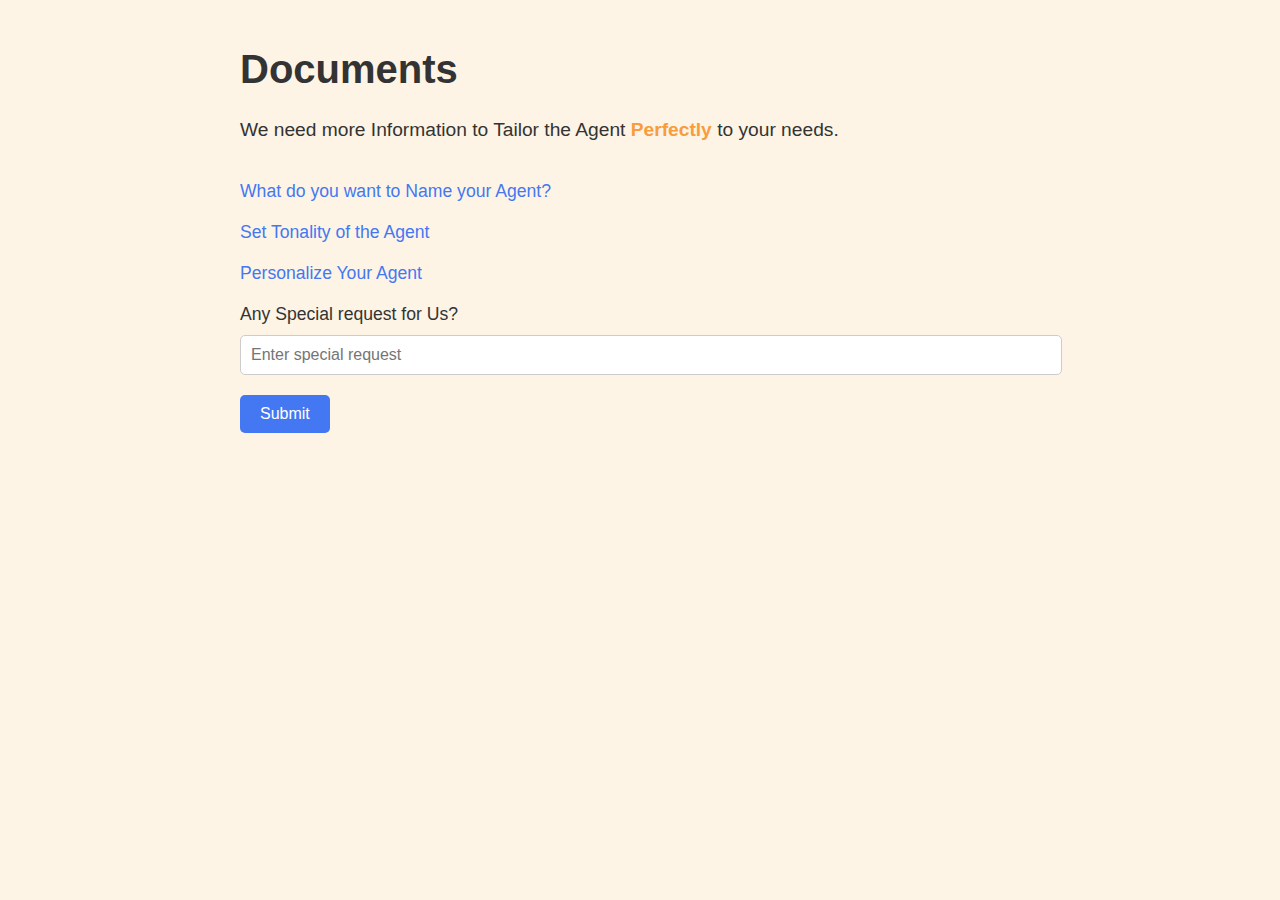
==== form.html @ bf3f5355 "alah hu akhbar" ====
<!-- <!DOCTYPE html>
<html lang="en">

<head>
    <meta charset="UTF-8">
    <meta name="viewport" content="width=device-width, initial-scale=1.0">
    <title>Conversify Form</title>
    <link href="https://fonts.googleapis.com/css2?family=Quicksand:wght@300;400;500;600;700&display=swap"
        rel="stylesheet">
    <link href="https://fonts.googleapis.com/css2?family=Nunito:ital,wght@0,200..1000;1,200..1000&display=swap"
        rel="stylesheet">
    <link rel="stylesheet" href="form.css">
</head>

<body>
    <section class="page1">

    </section>
</body>

</html>
 -->

<!DOCTYPE html>
<html lang="en">
<head>
    <meta charset="UTF-8">
    <meta name="viewport" content="width=device-width, initial-scale=1.0">
    <title>Conversify Form</title>
    <link href="https://fonts.googleapis.com/css2?family=Quicksand:wght@300;400;500;600;700&display=swap"
        rel="stylesheet">
    <link href="https://fonts.googleapis.com/css2?family=Nunito:ital,wght@0,200..1000;1,200..1000&display=swap"
        rel="stylesheet">
    <link rel="stylesheet" href="form.css">
</head>
<body>
    <div class="container">
        <h1>Documents</h1>
        <p>We need more Information to Tailor the Agent <span class="highlight">Perfectly</span> to your needs.</p>

        <div class="form-group">
            <label for="agent-name" class="blue-text" onclick="toggleInput('name-input')">What do you want to <span>Name your Agent?</span></label>
            <input type="text" id="name-input" class="hidden" placeholder="Enter agent name">
        </div>

        <div class="form-group">
            <label for="agent-tone" class="blue-text" onclick="toggleInput('tone-input')">Set Tonality of the Agent</label>
            <input type="text" id="tone-input" class="hidden" placeholder="Enter agent tone">
        </div>

        <div class="form-group">
            <label for="personalize-agent" class="blue-text" onclick="toggleInput('personalize-input')">Personalize Your Agent</label>
            <input type="text" id="personalize-input" class="hidden" placeholder="Enter agent personalization">
        </div>

        <div class="form-group">
            <label for="special-request">Any Special request for Us?</label>
            <input type="text" id="special-request" placeholder="Enter special request">
        </div>

        <button type="submit" class="submit-btn">Submit</button>
    </div>

    <script>
        function toggleInput(id) {
            const inputField = document.getElementById(id);
            inputField.classList.toggle('hidden');
        }
    </script>
</body>
</html>
---- form.css ----
:root {
    --navy: #203162;
    --light-blue: #86c2f8;
    --yellow: #ffc610;
    --orange: #ff9839;
    --green: #00a289;
    --peach: #ffe3c9;
    --sky: #c3dbf1;
}
body {
    font-family: 'Arial', sans-serif;
    background-color: #fdf4e5;
    color: #333;
    margin: 0;
    padding: 0;
}

.container {
    width: 80%;
    max-width: 800px;
    margin: 0 auto;
    padding: 20px;
}

h1 {
    font-size: 2.5em;
    color: #333;
}

p {
    font-size: 1.2em;
    margin-bottom: 40px;
}

.highlight {
    color: #f89c3d;
    font-weight: bold;
}

.form-group {
    margin-bottom: 20px;
}

label {
    font-size: 1.1em;
    display: block;
    margin-bottom: 10px;
}

input[type="text"] {
    width: 100%;
    padding: 10px;
    font-size: 1em;
    border: 1px solid #ccc;
    border-radius: 5px;
}

input.hidden {
    display: none;
}

.blue-text {
    color: #4478f2;
    cursor: pointer;
}

.blue-text:hover {
    text-decoration: underline;
}

button.submit-btn {
    padding: 10px 20px;
    background-color: #4478f2;
    color: white;
    font-size: 1em;
    border: none;
    border-radius: 5px;
    cursor: pointer;
}

button.submit-btn:hover {
    background-color: #365bb2;
}
---- form.css ----
:root {
    --navy: #203162;
    --light-blue: #86c2f8;
    --yellow: #ffc610;
    --orange: #ff9839;
    --green: #00a289;
    --peach: #ffe3c9;
    --sky: #c3dbf1;
}
body {
    font-family: 'Arial', sans-serif;
    background-color: #fdf4e5;
    color: #333;
    margin: 0;
    padding: 0;
}

.container {
    width: 80%;
    max-width: 800px;
    margin: 0 auto;
    padding: 20px;
}

h1 {
    font-size: 2.5em;
    color: #333;
}

p {
    font-size: 1.2em;
    margin-bottom: 40px;
}

.highlight {
    color: #f89c3d;
    font-weight: bold;
}

.form-group {
    margin-bottom: 20px;
}

label {
    font-size: 1.1em;
    display: block;
    margin-bottom: 10px;
}

input[type="text"] {
    width: 100%;
    padding: 10px;
    font-size: 1em;
    border: 1px solid #ccc;
    border-radius: 5px;
}

input.hidden {
    display: none;
}

.blue-text {
    color: #4478f2;
    cursor: pointer;
}

.blue-text:hover {
    text-decoration: underline;
}

button.submit-btn {
    padding: 10px 20px;
    background-color: #4478f2;
    color: white;
    font-size: 1em;
    border: none;
    border-radius: 5px;
    cursor: pointer;
}

button.submit-btn:hover {
    background-color: #365bb2;
}
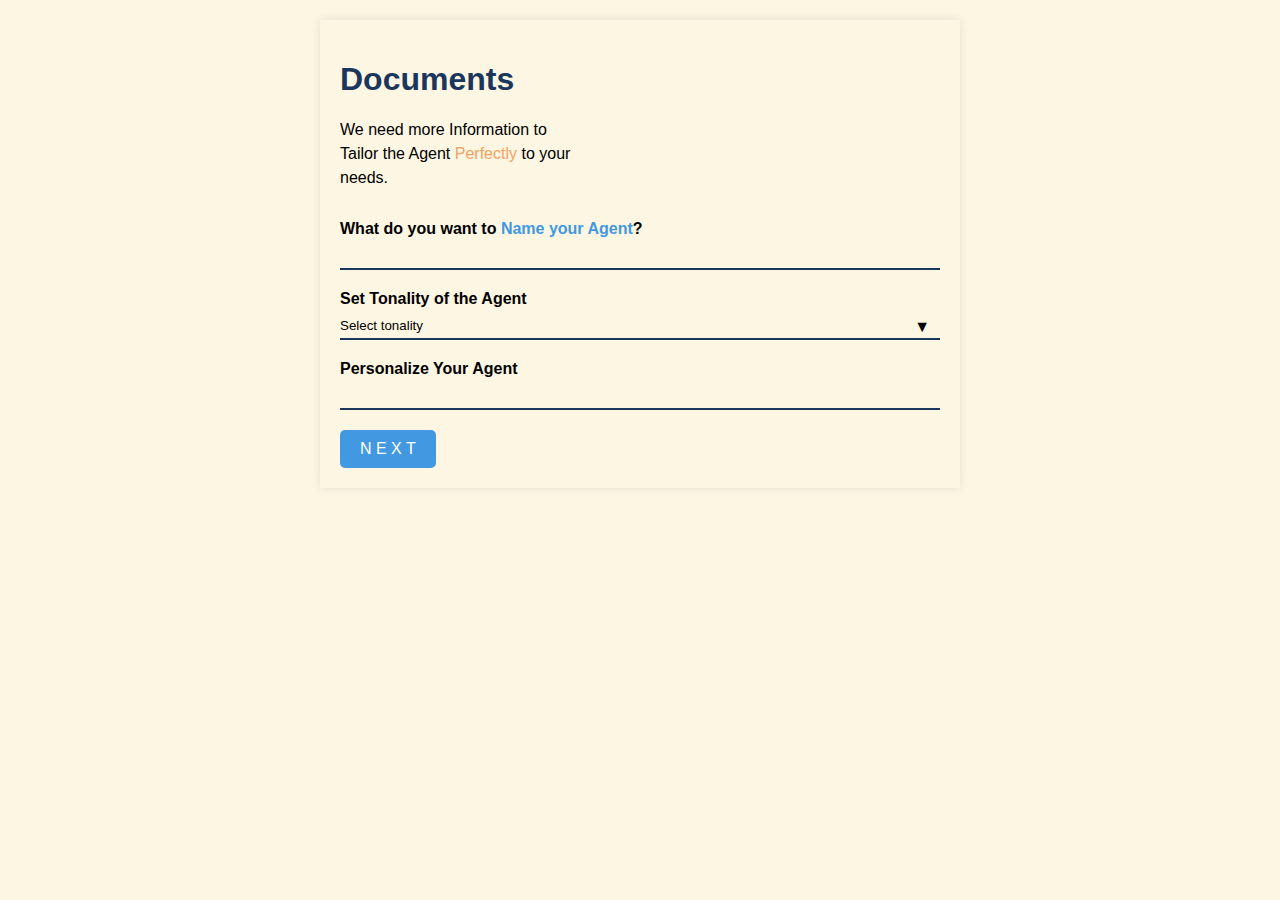
==== commit c73da70b: "wasas" ====
--- a/form.html
+++ b/form.html
@@ -1,71 +1,40 @@
-<!-- <!DOCTYPE html>
-<html lang="en">
-
-<head>
-    <meta charset="UTF-8">
-    <meta name="viewport" content="width=device-width, initial-scale=1.0">
-    <title>Conversify Form</title>
-    <link href="https://fonts.googleapis.com/css2?family=Quicksand:wght@300;400;500;600;700&display=swap"
-        rel="stylesheet">
-    <link href="https://fonts.googleapis.com/css2?family=Nunito:ital,wght@0,200..1000;1,200..1000&display=swap"
-        rel="stylesheet">
-    <link rel="stylesheet" href="form.css">
-</head>
-
-<body>
-    <section class="page1">
-
-    </section>
-</body>
-
-</html>
- -->
-
 <!DOCTYPE html>
 <html lang="en">
 <head>
     <meta charset="UTF-8">
     <meta name="viewport" content="width=device-width, initial-scale=1.0">
-    <title>Conversify Form</title>
-    <link href="https://fonts.googleapis.com/css2?family=Quicksand:wght@300;400;500;600;700&display=swap"
-        rel="stylesheet">
-    <link href="https://fonts.googleapis.com/css2?family=Nunito:ital,wght@0,200..1000;1,200..1000&display=swap"
-        rel="stylesheet">
+    <title>Documents</title>
     <link rel="stylesheet" href="form.css">
 </head>
 <body>
     <div class="container">
         <h1>Documents</h1>
-        <p>We need more Information to Tailor the Agent <span class="highlight">Perfectly</span> to your needs.</p>
-
+        <p>We need more Information to<br>Tailor the Agent <span class="orange">Perfectly</span> to your<br>needs.</p>
+        
         <div class="form-group">
-            <label for="agent-name" class="blue-text" onclick="toggleInput('name-input')">What do you want to <span>Name your Agent?</span></label>
-            <input type="text" id="name-input" class="hidden" placeholder="Enter agent name">
+            <label for="agentName">What do you want to <span class="blue">Name your Agent</span>?</label>
+            <input type="text" id="agentName" class="input-underline">
         </div>
-
+        
         <div class="form-group">
-            <label for="agent-tone" class="blue-text" onclick="toggleInput('tone-input')">Set Tonality of the Agent</label>
-            <input type="text" id="tone-input" class="hidden" placeholder="Enter agent tone">
+            <label for="agentTonality" class="dropdown-label">Set Tonality of the Agent</label>
+            <div class="dropdown">
+                <select id="agentTonality" class="input-underline">
+                    <option value="">Select tonality</option>
+                </select>
+            </div>
         </div>
-
+        
         <div class="form-group">
-            <label for="personalize-agent" class="blue-text" onclick="toggleInput('personalize-input')">Personalize Your Agent</label>
-            <input type="text" id="personalize-input" class="hidden" placeholder="Enter agent personalization">
+            <label for="personalizeAgent">Personalize Your Agent</label>
+            <input type="text" id="personalizeAgent" class="input-underline">
         </div>
-
-        <div class="form-group">
-            <label for="special-request">Any Special request for Us?</label>
-            <input type="text" id="special-request" placeholder="Enter special request">
-        </div>
-
-        <button type="submit" class="submit-btn">Submit</button>
+        
+        
+        
+        <button class="submit-btn">N E X T</button>
     </div>
 
-    <script>
-        function toggleInput(id) {
-            const inputField = document.getElementById(id);
-            inputField.classList.toggle('hidden');
-        }
-    </script>
+    <script src="script.js"></script>
 </body>
-</html>
+</html>--- a/form.css
+++ b/form.css
@@ -1,40 +1,35 @@
-:root {
-    --navy: #203162;
-    --light-blue: #86c2f8;
-    --yellow: #ffc610;
-    --orange: #ff9839;
-    --green: #00a289;
-    --peach: #ffe3c9;
-    --sky: #c3dbf1;
-}
 body {
-    font-family: 'Arial', sans-serif;
-    background-color: #fdf4e5;
-    color: #333;
+    font-family: Arial, sans-serif;
+    background-color: #fdf6e3;
     margin: 0;
-    padding: 0;
+    padding: 20px;
 }
 
 .container {
-    width: 80%;
-    max-width: 800px;
+    max-width: 600px;
     margin: 0 auto;
+    background-color: #fdf6e3;
     padding: 20px;
+    box-shadow: 0 0 10px rgba(0, 0, 0, 0.1);
 }
 
 h1 {
-    font-size: 2.5em;
-    color: #333;
+    color: #1a365d;
+    margin-bottom: 20px;
 }
 
 p {
-    font-size: 1.2em;
-    margin-bottom: 40px;
+    margin-bottom: 30px;
+    line-height: 1.5;
 }
 
-.highlight {
-    color: #f89c3d;
-    font-weight: bold;
+.orange {
+    color: #f4a261;
+}
+
+.blue {
+    color: #4299e1;
+    cursor: pointer;
 }
 
 .form-group {
@@ -42,42 +37,50 @@
 }
 
 label {
-    font-size: 1.1em;
     display: block;
-    margin-bottom: 10px;
+    margin-bottom: 5px;
+    font-weight: bold;
 }
 
-input[type="text"] {
+.input-underline {
     width: 100%;
-    padding: 10px;
-    font-size: 1em;
-    border: 1px solid #ccc;
-    border-radius: 5px;
+    padding: 5px 0;
+    border: none;
+    border-bottom: 2px solid #1a365d;
+    background-color: transparent;
+    outline: none;
 }
 
-input.hidden {
-    display: none;
+.dropdown {
+    position: relative;
 }
 
-.blue-text {
-    color: #4478f2;
-    cursor: pointer;
+.dropdown::after {
+    content: "▼";
+    position: absolute;
+    right: 10px;
+    top: 50%;
+    transform: translateY(-50%);
+    pointer-events: none;
 }
 
-.blue-text:hover {
-    text-decoration: underline;
+select.input-underline {
+    appearance: none;
+    -webkit-appearance: none;
+    -moz-appearance: none;
+    padding-right: 30px;
 }
 
-button.submit-btn {
+.submit-btn {
+    background-color: #4299e1;
+    color: white;
+    border: none;
     padding: 10px 20px;
-    background-color: #4478f2;
-    color: white;
-    font-size: 1em;
-    border: none;
+    cursor: pointer;
     border-radius: 5px;
-    cursor: pointer;
+    font-size: 16px;
 }
 
-button.submit-btn:hover {
-    background-color: #365bb2;
-}
+.submit-btn:hover {
+    background-color: #3182ce;
+}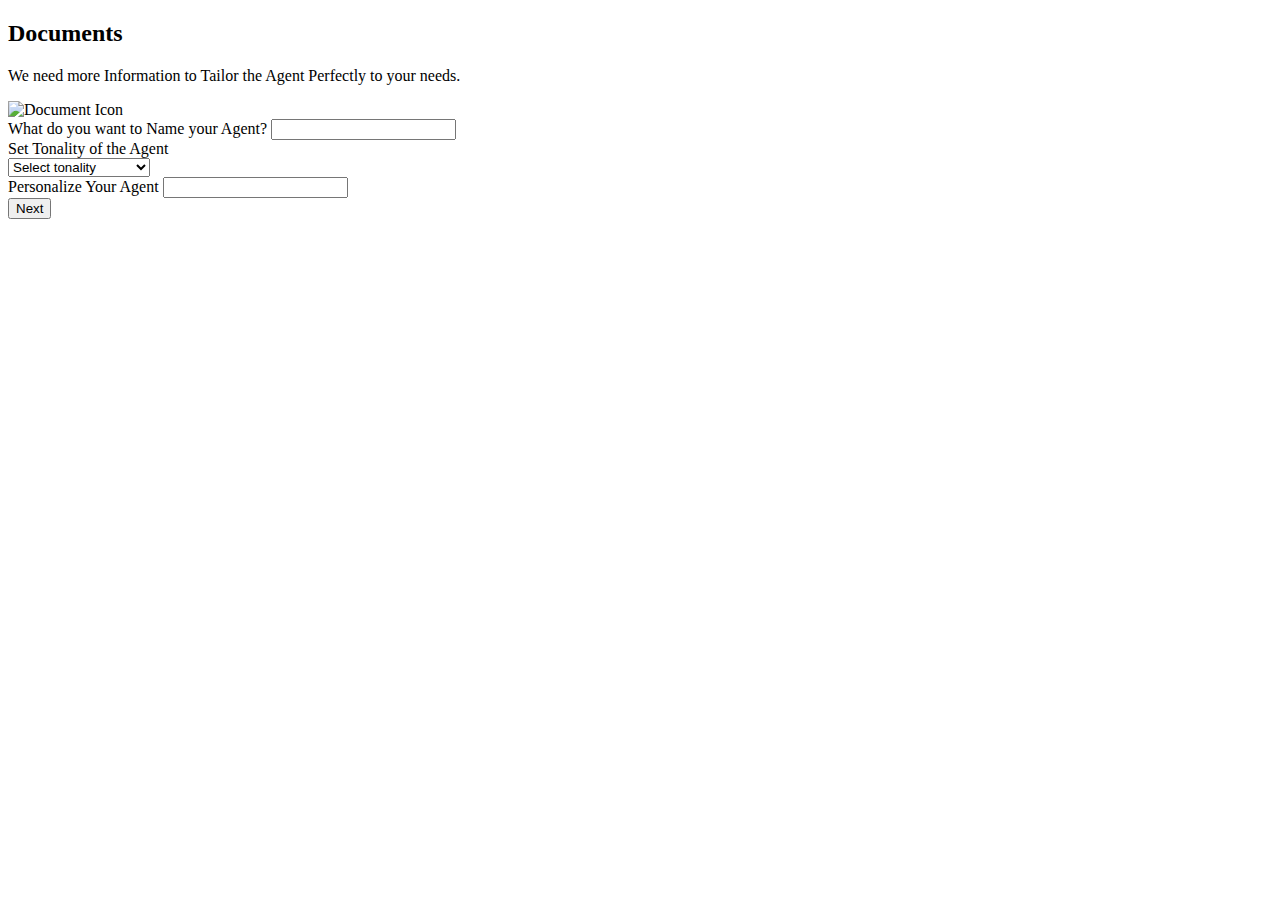
==== commit e51cf982: "sda" ====
--- a/form.html
+++ b/form.html
@@ -3,38 +3,61 @@
 <head>
     <meta charset="UTF-8">
     <meta name="viewport" content="width=device-width, initial-scale=1.0">
-    <title>Documents</title>
-    <link rel="stylesheet" href="form.css">
+    <title>Document</title>
 </head>
 <body>
-    <div class="container">
-        <h1>Documents</h1>
-        <p>We need more Information to<br>Tailor the Agent <span class="orange">Perfectly</span> to your<br>needs.</p>
+    <section class="page4">
+        <h2>Documents</h2>
+        <p>We need more Information to Tailor the Agent <span class="highlight">Perfectly</span> to your needs.</p>
         
-        <div class="form-group">
-            <label for="agentName">What do you want to <span class="blue">Name your Agent</span>?</label>
-            <input type="text" id="agentName" class="input-underline">
-        </div>
-        
-        <div class="form-group">
-            <label for="agentTonality" class="dropdown-label">Set Tonality of the Agent</label>
-            <div class="dropdown">
-                <select id="agentTonality" class="input-underline">
-                    <option value="">Select tonality</option>
-                </select>
+        <div class="form-container">
+            <div class="form-left">
+                <img src="./asset/images/document.png" alt="Document Icon" class="document-icon">
+            </div>
+    
+            <div class="form-right">
+                <form id="agent-form">
+                    <div id="step1">
+                        <div class="form-group">
+                            <label for="agentName">What do you want to <span class="highlight-blue">Name your Agent?</span></label>
+                            <input type="text" id="agentName" name="agentName" required>
+                        </div>
+                        
+                        <div class="form-group">
+                            <label for="agentTonality">Set Tonality of the Agent</label>
+                            <div class="select-wrapper">
+                                <select id="agentTonality" name="agentTonality" required>
+                                    <option value="" disabled selected>Select tonality</option>
+                                    <option value="0.1">Strict to Context</option>
+                                    <option value="0.7">Moderately Creative</option>
+                                    <option value="0.9">Highly Creative</option>
+                                </select>
+                            </div>
+                        </div>
+                        
+                        <div class="form-group">
+                            <label for="personalizeAgent">Personalize Your Agent</label>
+                            <input type="text" id="personalizeAgent" name="personalizeAgent" required>
+                        </div>
+                        <button type="button" class="btn submit-btn" id="nextBtn">Next</button>
+                    </div>
+    
+                    <div id="step2" style="display: none;">
+                        <div class="form-group">
+                            <label for="specifyQuestions">Specify Questions or Instructions</label>
+                            <textarea id="specifyQuestions" name="specifyQuestions" rows="4"></textarea>
+                            <button type="button" class="btn add-question-btn" id="addQuestionBtn">+Add a Question</button>
+                        </div>
+                        
+                        <div class="form-group">
+                            <label for="uploadContext">Please Upload Context File.</label>
+                            <input type="file" id="uploadContext" name="uploadContext">
+                        </div>
+                        <button type="submit" class="btn submit-btn">Upload Document</button>
+                    </div>
+                </form>
             </div>
         </div>
-        
-        <div class="form-group">
-            <label for="personalizeAgent">Personalize Your Agent</label>
-            <input type="text" id="personalizeAgent" class="input-underline">
-        </div>
-        
-        
-        
-        <button class="submit-btn">N E X T</button>
-    </div>
-
-    <script src="script.js"></script>
+    </section>
 </body>
 </html>